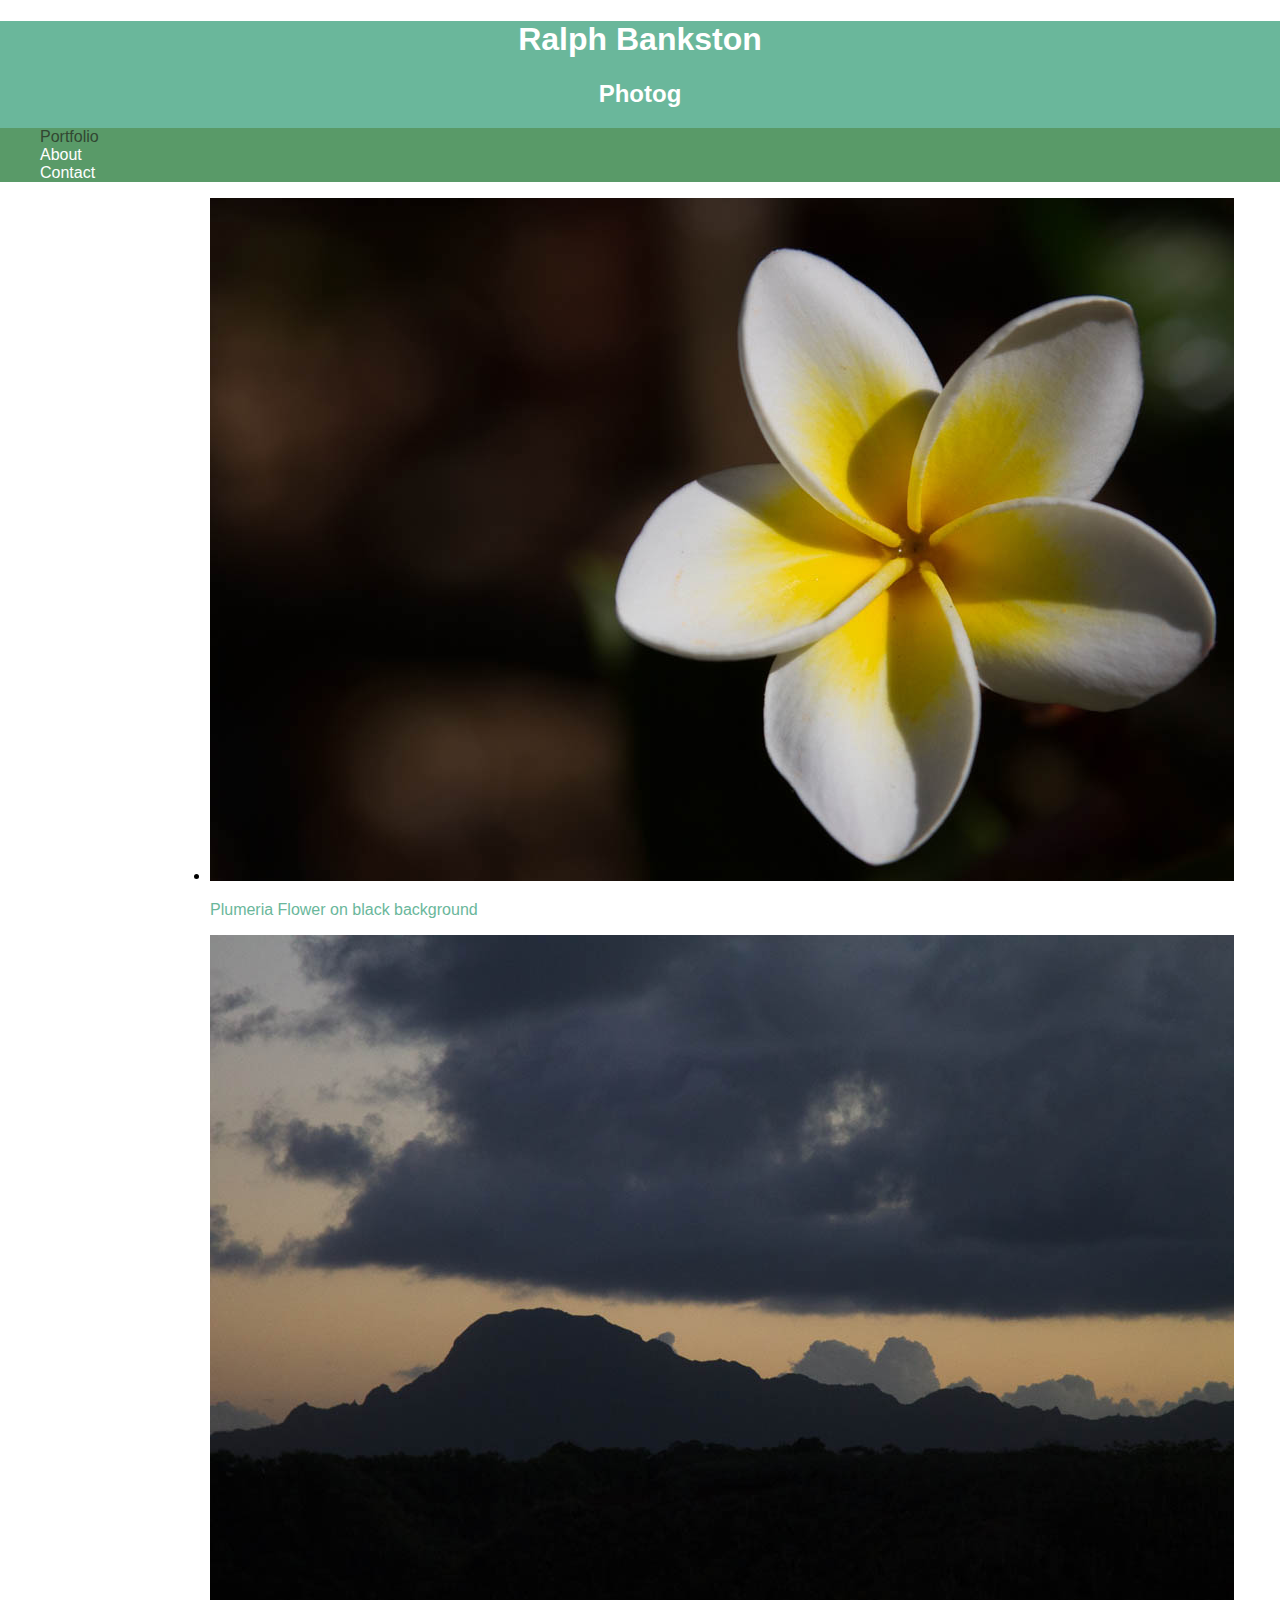
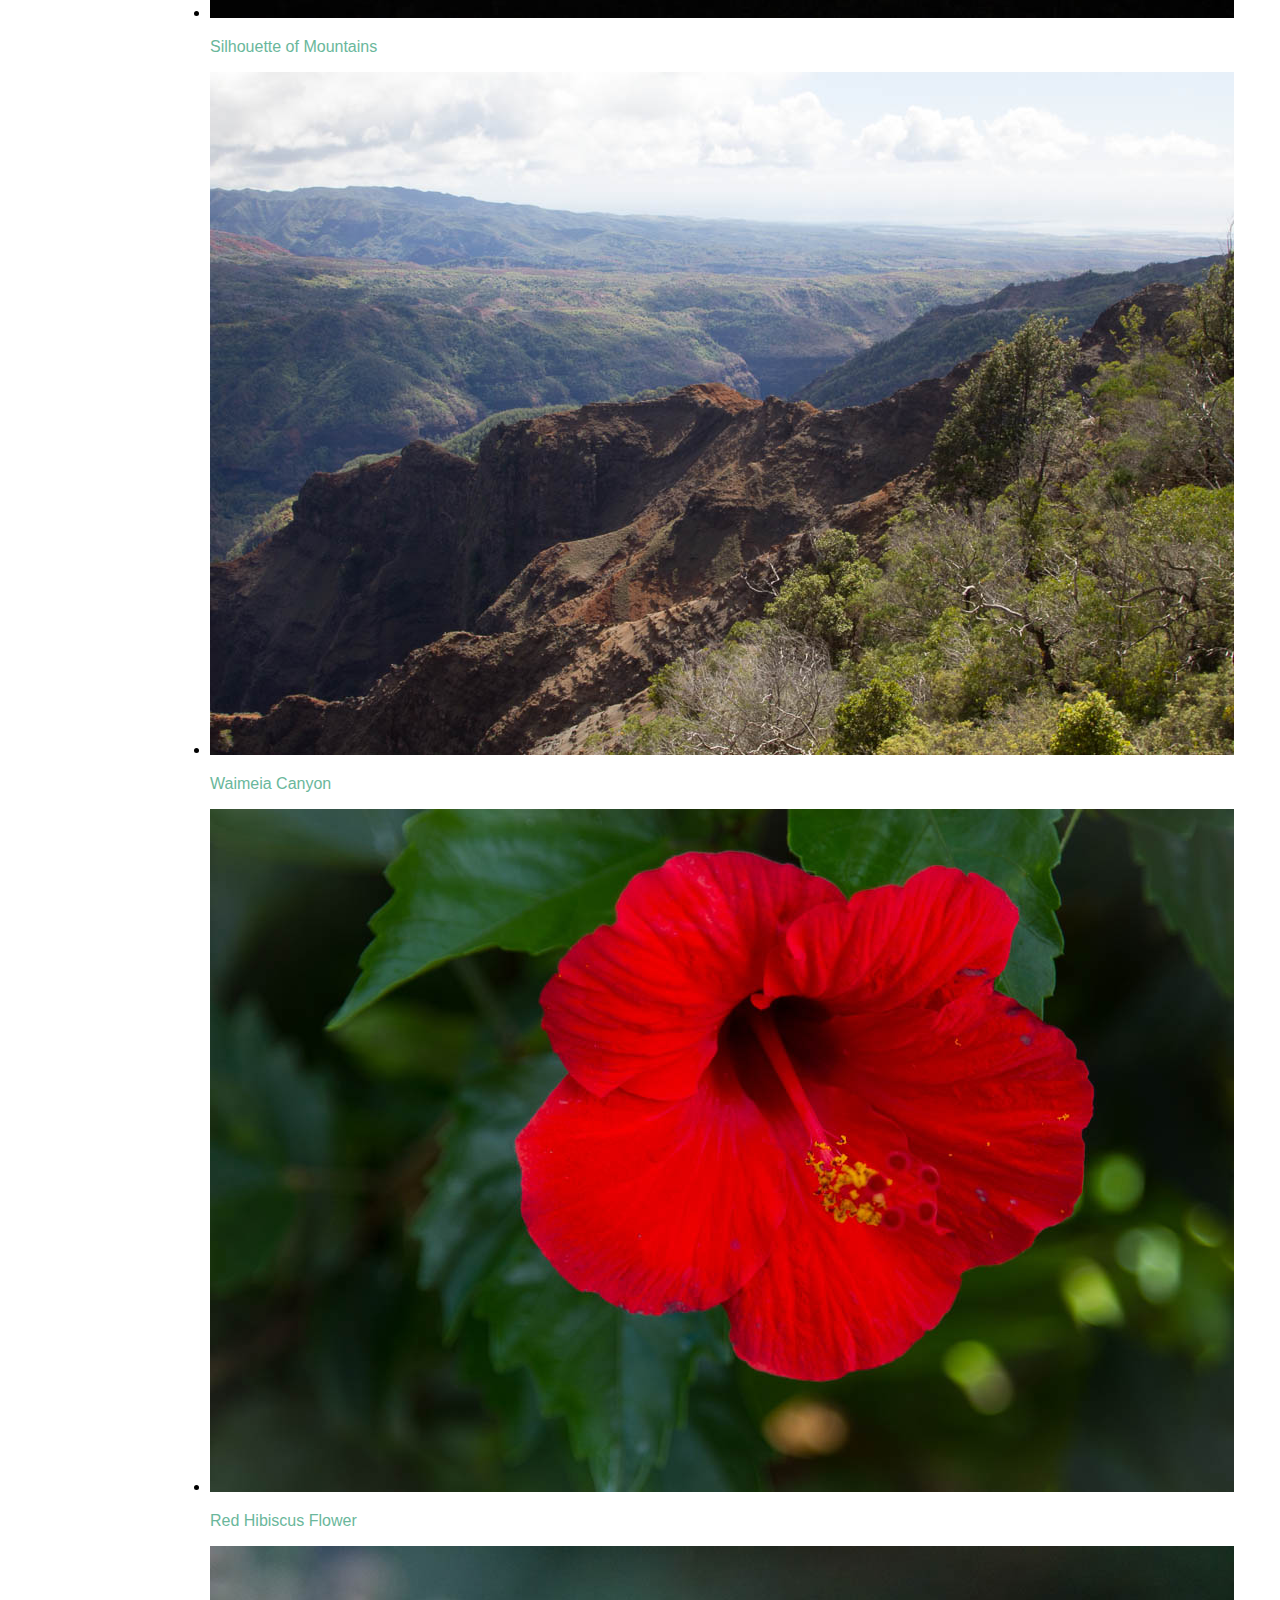
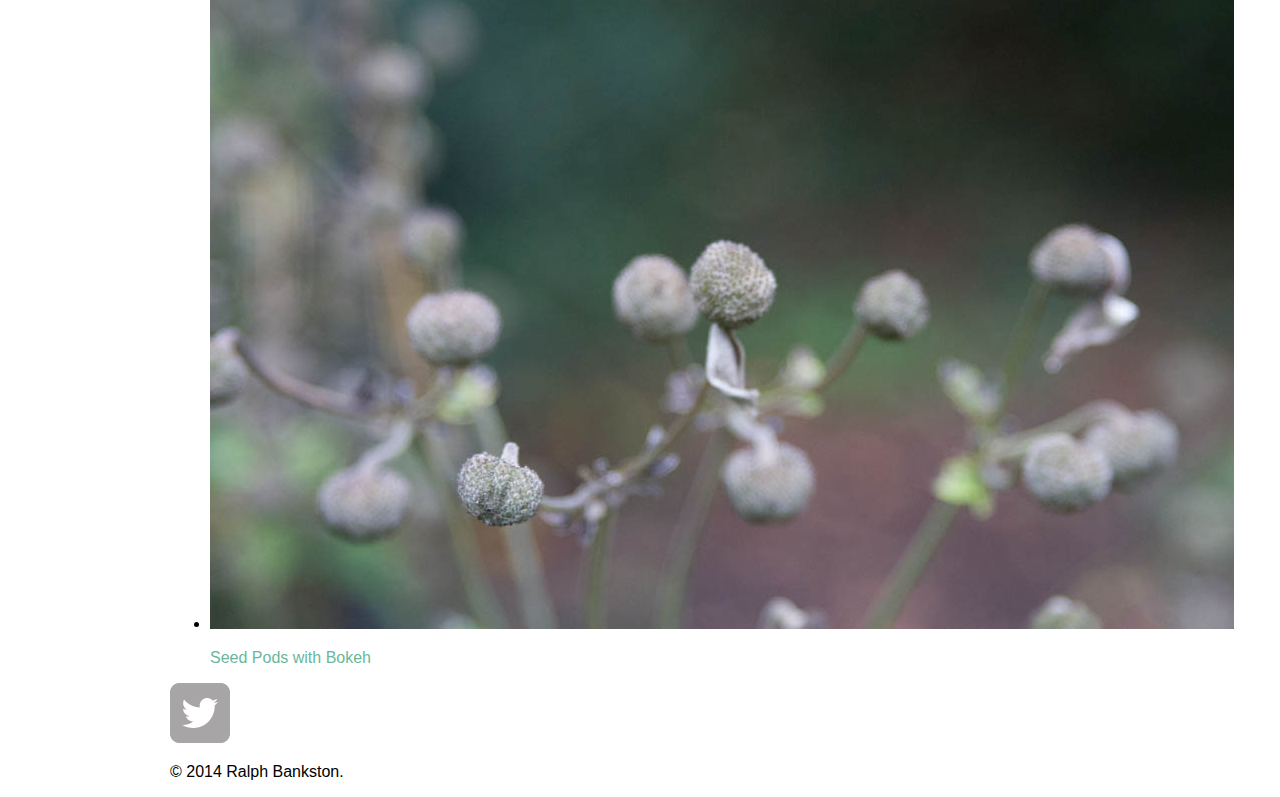
==== index.html @ bb77123b "Initial commit" ====
<!DOCTYPE html>
<html>
	<head>
		<meta charset="utf-8">
		<title>Ralph Bankston | Photog</title>
		<link rel="stylesheet" href="css/normalize.css">
		<link rel="stylesheet" href="css/mine.css">
	</head>
	<body>
		<header>
			<a href="index.html" id="logo">
			<h1>Ralph Bankston</h1>
			<h2>Photog</h2>
			</a>
			<nav>
				<ul>
					<li><a href="index.html" class="selected">Portfolio</a></li>
					<li><a href="about.html">About</a></li>
					<li><a href="contact.html">Contact</a></li>
				</ul>
			</nav>
		</header>
		<div id="wrapper">
			<section>
				<ul>
					<li>
						<a href="img/_MG_0029.jpg">
							<img src="img/_MG_0029.jpg" alt="">
							<p>Plumeria Flower on black background</p>
						</a>
					</li>

					<li>
						<a href="img/_MG_0113-2.jpg">
							<img src="img/_MG_0113-2.jpg" alt="">
							<p>Silhouette of Mountains</p>
						</a>
					</li>

					<li>
						<a href="img/_MG_0117.jpg">
							<img src="img/_MG_0117.jpg" alt="">
							<p>Waimeia Canyon</p>
						</a>
					</li>

					<li>
						<a href="img/_MG_0166.jpg">
							<img src="img/_MG_0166.jpg"alt="">
							<p>Red Hibiscus Flower</p>
						</a>
					</li>

					<li>
						<a href="img/image-0009.jpg">
							<img src="img/image-0009.jpg" alt="">
							<p>Seed Pods with Bokeh</p>
						</a>
					</li>

				</ul>
			</section>
			<footer>
				<a href="http://twitter.com/ralphbankston"><img src="img/twitter-wrap.png" alt="Twitter Logo"></a>
				<p>&copy; 2014 Ralph Bankston.</p>
			</footer>
		</div>
	</body>
</html>
---- css/mine.css ----
a {
	text-decoration: none;
}

#wrapper {
	max-width: 940px;
	margin: 0 auto;
	padding: 0 5%;
}

#logo {
	text-align: center;
	margin: 0;
}

a {
	color: #6ab79b;
}

header {
	background: #6ab79b;
	border-color: #599a68
}

h1, h2 {
	color: #fff;
}

nav {
	background: #599a68;
}

nav a, nav a:visited {
	color: #fff;
}

nav a.selected, nav a:hover {
	color: #324732;
}

body {
	background-color: #fff
	color: #999;
}
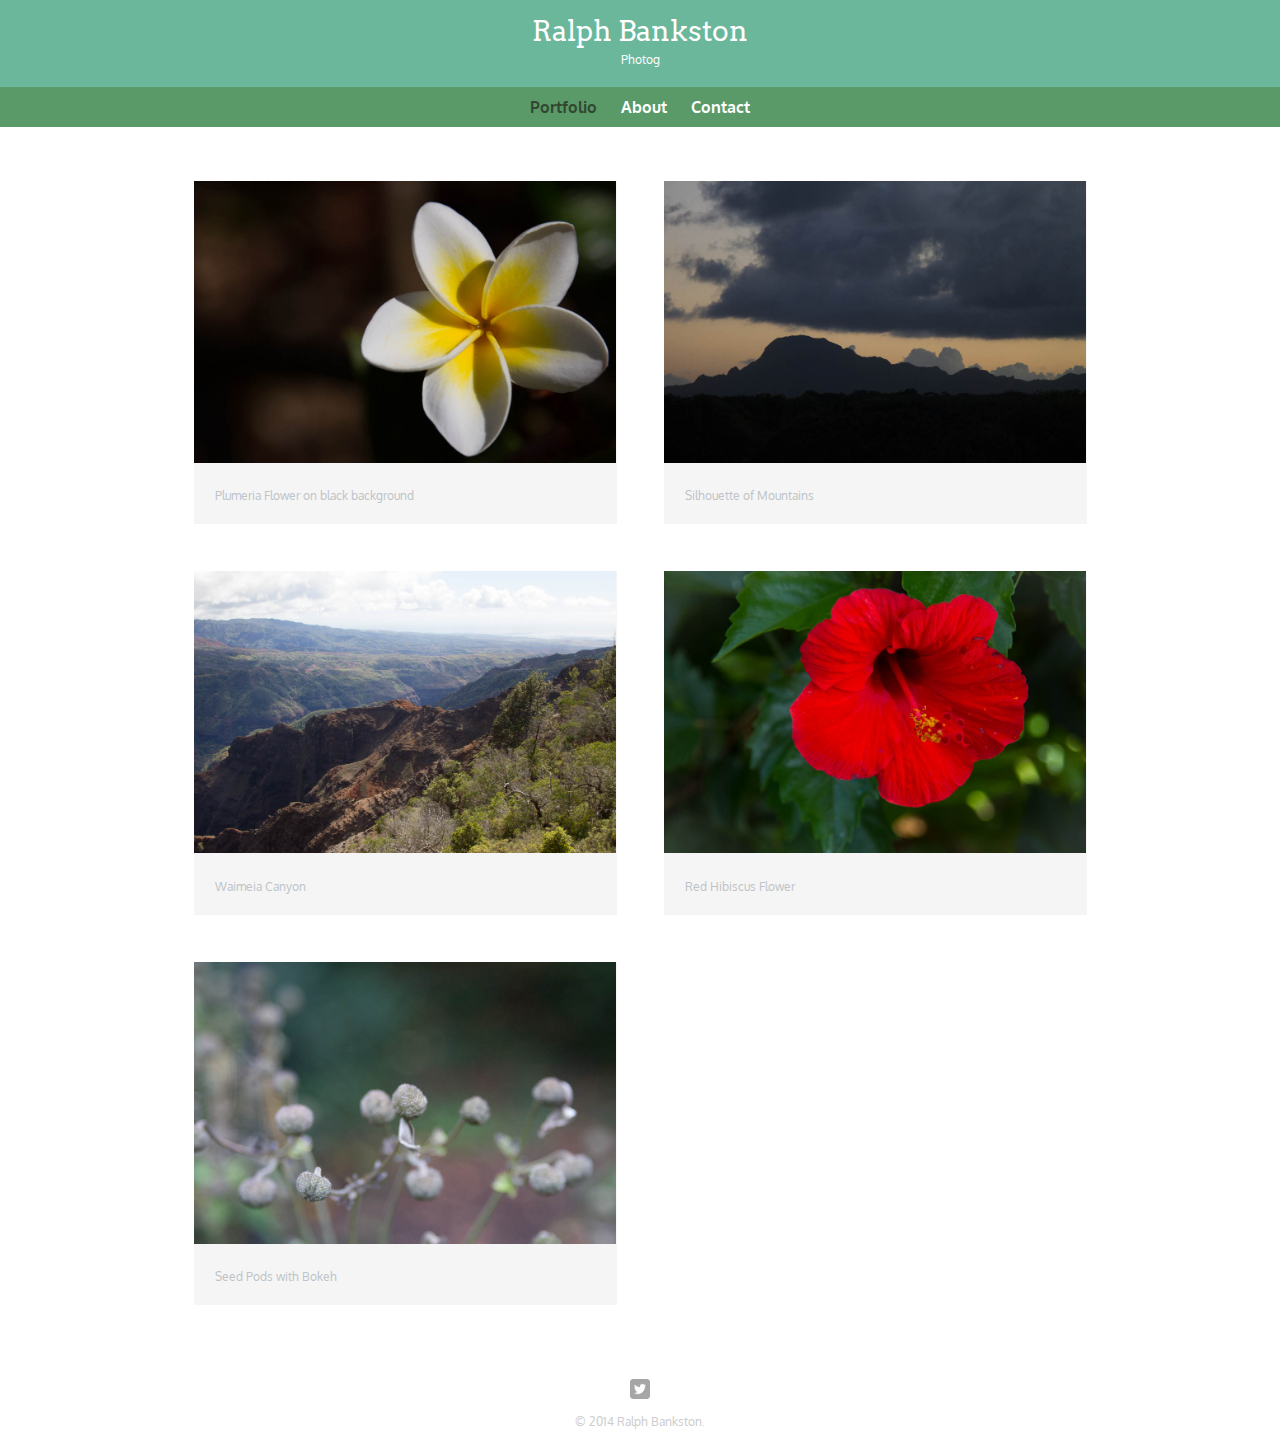
==== commit dcda02a8: "added some pages and images and styled some elements" ====
--- a/index.html
+++ b/index.html
@@ -4,6 +4,7 @@
 		<meta charset="utf-8">
 		<title>Ralph Bankston | Photog</title>
 		<link rel="stylesheet" href="css/normalize.css">
+		<link href='http://fonts.googleapis.com/css?family=Arvo:400,700italic|Oxygen:300,700' rel='stylesheet' type='text/css'>
 		<link rel="stylesheet" href="css/mine.css">
 	</head>
 	<body>
@@ -15,14 +16,14 @@
 			<nav>
 				<ul>
 					<li><a href="index.html" class="selected">Portfolio</a></li>
-					<li><a href="about.html">About</a></li>
+					<li><a href="about.html" >About</a></li>
 					<li><a href="contact.html">Contact</a></li>
 				</ul>
 			</nav>
 		</header>
 		<div id="wrapper">
 			<section>
-				<ul>
+				<ul id="gallery">
 					<li>
 						<a href="img/_MG_0029.jpg">
 							<img src="img/_MG_0029.jpg" alt="">
@@ -61,7 +62,7 @@
 				</ul>
 			</section>
 			<footer>
-				<a href="http://twitter.com/ralphbankston"><img src="img/twitter-wrap.png" alt="Twitter Logo"></a>
+				<a href="http://twitter.com/ralphbankston"><img src="img/twitter-wrap.png" alt="Twitter Logo" class="social-icon"></a>
 				<p>&copy; 2014 Ralph Bankston.</p>
 			</footer>
 		</div>
--- a/css/mine.css
+++ b/css/mine.css
@@ -1,5 +1,9 @@
-a {
-	text-decoration: none;
+/*********************
+GENERAL
+***********************/
+
+ body {
+	font-family: 'Oxygen', sans-serif;
 }
 
 #wrapper {
@@ -8,24 +12,164 @@
 	padding: 0 5%;
 }
 
+
+a {
+	text-decoration: none;
+}
+
+img {
+	max-width: 100%;
+}
+
+h3 {
+	margin: 0 0 1em 0;
+	
+}
+
+
+/*********************
+Heading
+***********************/
+
+header {
+	float: left;
+	margin: 0 0 30px 0;
+	padding: 5px 0 0 0;
+	width: 100%;
+}
+
+/* logo text */
 #logo {
 	text-align: center;
 	margin: 0;
 }
 
+h1 {
+	font-family: 'Arvo', serif;
+	margin: 15px 0;
+	font-size: 1.75em;
+	font-weight: normal;
+	line-height: 0.8em;
+}
+
+h2{
+	font-size: 0.75em;
+	margin: -5px 0 0;
+	font-weight: normal;
+}
+
+
+/*********************
+Navigation
+***********************/
+
+nav {
+	text-align: center;
+	padding: 10px 0;
+	margin:	20px 0 0;
+}
+
+nav ul {
+	list-style: none;
+	margin: 0 10px;
+	padding: 0;
+}
+
+nav li{
+	display: inline-block;
+}
+
+nav a {
+	font-weight: 700;
+	padding: 15px 10px;
+
+}
+
+/*********************
+footer
+***********************/
+
+footer {
+	font-size: 0.75em;
+	text-align: center;
+	clear: both;
+	padding-top: 50px;
+	color: #ccc;
+}
+
+.social-icon {
+	width: 20px;
+	height: 20px;
+	margin: 0 5px;
+}
+
+/*********************
+Page Portfolio
+***********************/
+
+
+#gallery {
+	margin: 0;
+	padding: 0;
+	list-style: none;	
+}
+
+#gallery li {
+	float: left;
+	width:	45%;
+	margin:	2.5%;
+	background-color: #f5f5f5;
+	color: #bdc3c7;
+}
+
+#gallery li a p {
+	font-family: 'Oxygen', sans-serif;
+	margin: 0;
+	padding: 5%;
+	font-size: 0.75em;
+	color: #bdc3c7;
+}
+
+
+/*********************
+Page About
+***********************/
+
+.profile_photo {
+	display: block;
+	max-width: 150px;
+	margin: 0 auto 30px;
+	border-radius: 30px;
+}
+
+/*********************
+Colors
+***********************/
+
+
+/* Site Body */
+body {
+	background-color: #fff
+	color: #999;
+}
+
+/* colored links */
 a {
 	color: #6ab79b;
 }
 
+/* green header*/
 header {
 	background: #6ab79b;
 	border-color: #599a68
 }
 
+/* logo text*/
 h1, h2 {
 	color: #fff;
 }
 
+/* nav colors*/
 nav {
 	background: #599a68;
 }
@@ -38,10 +182,6 @@
 	color: #324732;
 }
 
-body {
-	background-color: #fff
-	color: #999;
-}
 
 
 
@@ -49,4 +189,3 @@
 
 
 
-
